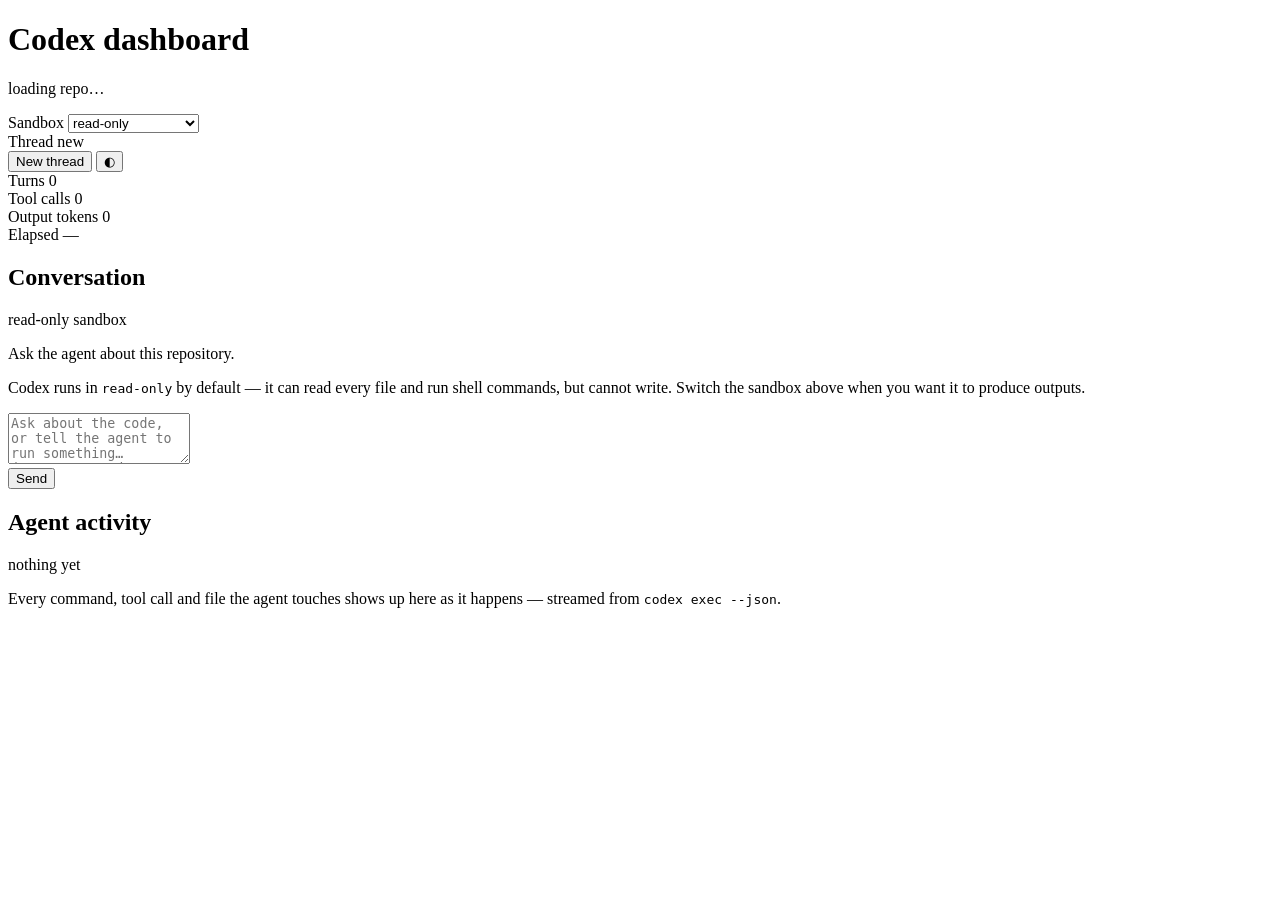
==== scripts/dashboard/static/index.html @ b7560b49 "MEP explainable agentic AI added" ====
<!doctype html>
<html lang="en">
<head>
<meta charset="utf-8">
<meta name="viewport" content="width=device-width, initial-scale=1">
<title>Codex dashboard — LLNL DSC 2026</title>
<link rel="stylesheet" href="/static/style.css">
<script>
  // Stamp the saved theme before first paint so the page never flashes.
  try {
    var t = localStorage.getItem("codex-dash-theme");
    if (t) document.documentElement.dataset.theme = t;
  } catch (e) {}
</script>
</head>
<body>

<header class="topbar">
  <div class="brand">
    <span class="brand-dot" aria-hidden="true"></span>
    <div>
      <h1>Codex dashboard</h1>
      <p class="brand-sub" id="repo-line">loading repo…</p>
    </div>
  </div>

  <div class="topbar-controls">
    <label class="field">
      <span class="field-label">Sandbox</span>
      <select id="sandbox">
        <option value="read-only">read-only</option>
        <option value="workspace-write">workspace-write</option>
        <option value="danger-full-access">danger-full-access</option>
      </select>
    </label>
    <div class="field">
      <span class="field-label">Thread</span>
      <span class="thread-chip" id="thread-chip">new</span>
    </div>
    <button class="btn-ghost" id="new-thread" title="Start a fresh conversation">New thread</button>
    <button class="btn-ghost" id="theme-toggle" title="Toggle light / dark" aria-label="Toggle theme">◐</button>
  </div>
</header>

<section class="stats" aria-label="Session summary">
  <div class="tile">
    <span class="tile-label">Turns</span>
    <span class="tile-value" id="stat-turns">0</span>
  </div>
  <div class="tile">
    <span class="tile-label">Tool calls</span>
    <span class="tile-value" id="stat-tools">0</span>
  </div>
  <div class="tile">
    <span class="tile-label">Output tokens</span>
    <span class="tile-value" id="stat-output">0</span>
  </div>
  <div class="tile">
    <span class="tile-label">Elapsed</span>
    <span class="tile-value" id="stat-elapsed">—</span>
  </div>

  <figure class="chart" id="token-chart-wrap" hidden>
    <figcaption class="chart-title">Input tokens per turn</figcaption>
    <div class="legend">
      <span class="legend-item"><i class="swatch swatch-cached"></i>Cached</span>
      <span class="legend-item"><i class="swatch swatch-fresh"></i>Fresh</span>
    </div>
    <div class="bars" id="token-bars"></div>
  </figure>
</section>

<main class="panes">
  <section class="pane pane-chat" aria-label="Conversation">
    <div class="pane-head">
      <h2>Conversation</h2>
      <span class="pane-note" id="chat-note">read-only sandbox</span>
    </div>

    <div class="transcript" id="transcript">
      <div class="empty" id="chat-empty">
        <p class="empty-title">Ask the agent about this repository.</p>
        <p class="empty-body">Codex runs in <code>read-only</code> by default — it can read every
        file and run shell commands, but cannot write. Switch the sandbox above when you want it
        to produce outputs.</p>
        <div class="chips" id="suggestions"></div>
      </div>
    </div>

    <form class="composer" id="composer">
      <textarea id="prompt" rows="3" placeholder="Ask about the code, or tell the agent to run something…  (Enter to send, Shift+Enter for a newline)"></textarea>
      <div class="composer-row">
        <span class="composer-hint" id="composer-hint"></span>
        <button type="button" class="btn-cancel" id="cancel" hidden>Stop</button>
        <button type="submit" class="btn-send" id="send">Send</button>
      </div>
    </form>
  </section>

  <section class="pane pane-timeline" aria-label="Agent activity">
    <div class="pane-head">
      <h2>Agent activity</h2>
      <span class="pane-note" id="timeline-note">nothing yet</span>
    </div>
    <div class="timeline" id="timeline">
      <div class="empty">
        <p class="empty-body">Every command, tool call and file the agent touches shows up here as
        it happens — streamed from <code>codex exec --json</code>.</p>
      </div>
    </div>
    <details class="diagnostics" id="diagnostics" hidden>
      <summary>Diagnostics <span class="count" id="diag-count">0</span></summary>
      <pre id="diag-body"></pre>
    </details>
  </section>
</main>

<div class="tooltip" id="tooltip" role="tooltip" hidden></div>

<script src="/static/app.js"></script>
</body>
</html>
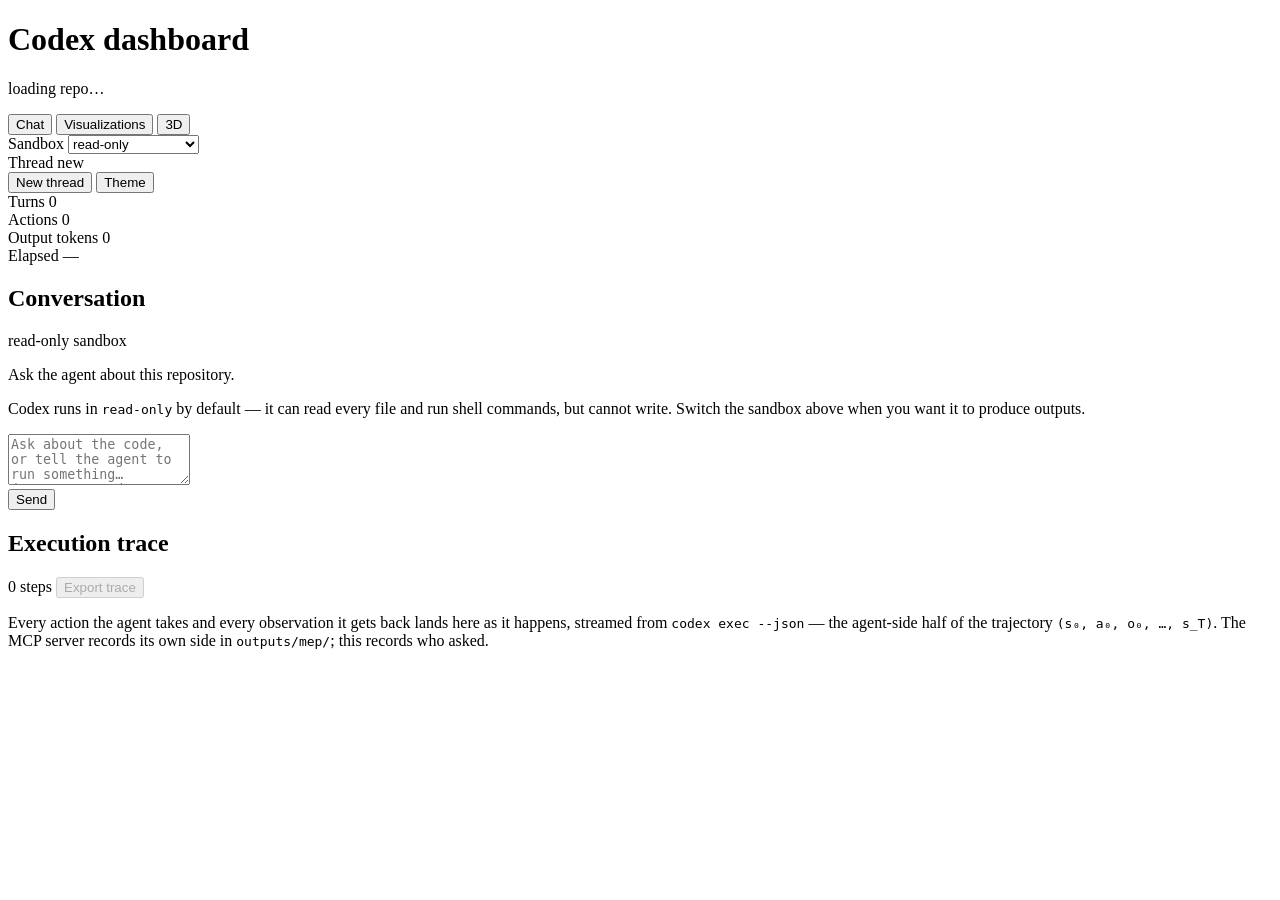
==== commit 0ab38cd9: "added block diagrams" ====
--- a/scripts/dashboard/static/index.html
+++ b/scripts/dashboard/static/index.html
@@ -24,6 +24,12 @@
     </div>
   </div>
 
+  <nav class="tabs" role="tablist">
+    <button class="tab is-active" id="tab-btn-chat" role="tab" aria-selected="true">Chat</button>
+    <button class="tab" id="tab-btn-viz" role="tab" aria-selected="false">Visualizations</button>
+    <button class="tab" id="tab-btn-3d" role="tab" aria-selected="false">3D</button>
+  </nav>
+
   <div class="topbar-controls">
     <label class="field">
       <span class="field-label">Sandbox</span>
@@ -38,9 +44,12 @@
       <span class="thread-chip" id="thread-chip">new</span>
     </div>
     <button class="btn-ghost" id="new-thread" title="Start a fresh conversation">New thread</button>
-    <button class="btn-ghost" id="theme-toggle" title="Toggle light / dark" aria-label="Toggle theme">◐</button>
+    <button class="btn-ghost" id="theme-toggle" title="Toggle light / dark" aria-label="Toggle theme">Theme</button>
   </div>
 </header>
+
+<!-- ============================ CHAT TAB ============================ -->
+<div id="panel-chat">
 
 <section class="stats" aria-label="Session summary">
   <div class="tile">
@@ -48,7 +57,7 @@
     <span class="tile-value" id="stat-turns">0</span>
   </div>
   <div class="tile">
-    <span class="tile-label">Tool calls</span>
+    <span class="tile-label">Actions</span>
     <span class="tile-value" id="stat-tools">0</span>
   </div>
   <div class="tile">
@@ -97,15 +106,19 @@
     </form>
   </section>
 
-  <section class="pane pane-timeline" aria-label="Agent activity">
+  <section class="pane pane-timeline" aria-label="Execution trace">
     <div class="pane-head">
-      <h2>Agent activity</h2>
-      <span class="pane-note" id="timeline-note">nothing yet</span>
+      <h2>Execution trace</h2>
+      <span class="pane-note" id="timeline-note">0 steps</span>
+      <button class="btn-ghost btn-export" id="export" disabled
+              title="Download this run as MEP-shaped JSONL">Export trace</button>
     </div>
     <div class="timeline" id="timeline">
       <div class="empty">
-        <p class="empty-body">Every command, tool call and file the agent touches shows up here as
-        it happens — streamed from <code>codex exec --json</code>.</p>
+        <p class="empty-body">Every action the agent takes and every observation it gets back lands
+        here as it happens, streamed from <code>codex exec --json</code> — the agent-side half of
+        the trajectory <code>(s₀, a₀, o₀, …, s_T)</code>. The MCP server records its own side in
+        <code>outputs/mep/</code>; this records who asked.</p>
       </div>
     </div>
     <details class="diagnostics" id="diagnostics" hidden>
@@ -115,7 +128,107 @@
   </section>
 </main>
 
+</div><!-- /panel-chat -->
+
+<!-- ======================= VISUALIZATION TAB ======================= -->
+<div id="panel-viz" hidden>
+
+  <section class="viz-controls">
+    <label class="field">
+      <span class="field-label">Detection run</span>
+      <select id="run-select"><option>loading…</option></select>
+    </label>
+    <span class="provenance" id="run-provenance"></span>
+    <button class="btn-ghost btn-run" id="run-detect"
+            title="Runs the canonical MCP pipeline in the Chat tab">Run detection via MCP</button>
+    <button class="btn-send btn-run" id="make-figures"
+            title="Render every figure for this run into its own directory">Generate figures</button>
+  </section>
+
+  <section class="figrun" id="figrun" hidden>
+    <div class="figrun-head">
+      <strong>Rendering figures</strong>
+      <span class="pane-note" id="figrun-note"></span>
+      <button class="btn-ghost" id="figrun-hide">Hide</button>
+    </div>
+    <div class="figrun-steps" id="figrun-steps"></div>
+    <div class="figrun-dir" id="figrun-dir" hidden>
+      <span class="field-label">Saved to</span>
+      <code id="figrun-path"></code>
+      <button class="btn-ghost" id="figrun-copy">Copy path</button>
+    </div>
+  </section>
+
+  <main class="viz-body">
+
+    <section class="card-panel" aria-label="Defect classes">
+      <div class="pane-head">
+        <h2>Defect classes</h2>
+        <span class="pane-note" id="class-note"></span>
+      </div>
+      <div class="hero" id="class-hero"></div>
+      <div class="class-rows" id="class-rows"></div>
+      <p class="class-context" id="class-context"></p>
+      <p class="footnote">Rules live in <code>scripts/classify_strut_defects.classify</code>,
+      applied severity-first. <code>missing</code> and <code>broken</code> rest on counts that are
+      zero or not — no threshold. <code>broken</code> is topological: no geodesic path through
+      material inside a tube of 2× the nominal radius.</p>
+    </section>
+
+    <section class="card-panel" aria-label="Class evidence">
+      <div class="pane-head">
+        <h2>What separates this class</h2>
+        <span class="pane-note" id="evidence-note">select a class</span>
+      </div>
+      <div class="evidence" id="evidence"></div>
+      <p class="evidence-note" id="evidence-why"></p>
+    </section>
+
+    <section class="card-panel" aria-label="Figures for this run">
+      <div class="pane-head">
+        <h2>Figures from this run</h2>
+        <span class="pane-note" id="run-figures-note"></span>
+      </div>
+      <div class="gallery-grid" id="run-figures"></div>
+    </section>
+
+    <section class="card-panel" aria-label="All visualizations in the repository">
+      <div class="pane-head">
+        <h2>Everything else in the repo</h2>
+        <span class="pane-note" id="gallery-note">scanning…</span>
+      </div>
+      <div id="gallery"></div>
+    </section>
+
+  </main>
+</div><!-- /panel-viz -->
+
+<!-- ============================ 3D TAB ============================ -->
+<div id="panel-3d" hidden>
+  <section class="viz-controls">
+    <label class="field">
+      <span class="field-label">Page</span>
+      <select id="view3d-select"><option>loading…</option></select>
+    </label>
+    <span class="provenance" id="view3d-note"></span>
+    <button class="btn-ghost" id="view3d-reload" title="Reload the embedded page">Reload</button>
+    <button class="btn-ghost" id="view3d-pop" title="Open this page in its own tab">Open in tab ↗</button>
+  </section>
+  <div class="view3d-frame">
+    <iframe id="view3d" title="Interactive 3D viewer"></iframe>
+    <div class="view3d-empty" id="view3d-empty">
+      <p class="empty-body">No interactive page in this run yet. Use <b>Generate figures</b>
+      on the Visualizations tab — it writes <code>strut_classes_interactive.html</code> and
+      <code>asbuilt_overlay.html</code> into the run directory.</p>
+    </div>
+  </div>
+</div>
+
 <div class="tooltip" id="tooltip" role="tooltip" hidden></div>
+<div class="lightbox" id="lightbox" hidden>
+  <button class="lightbox-close" id="lightbox-close" aria-label="Close">✕</button>
+  <figure><img id="lightbox-img" alt=""><figcaption id="lightbox-cap"></figcaption></figure>
+</div>
 
 <script src="/static/app.js"></script>
 </body>
